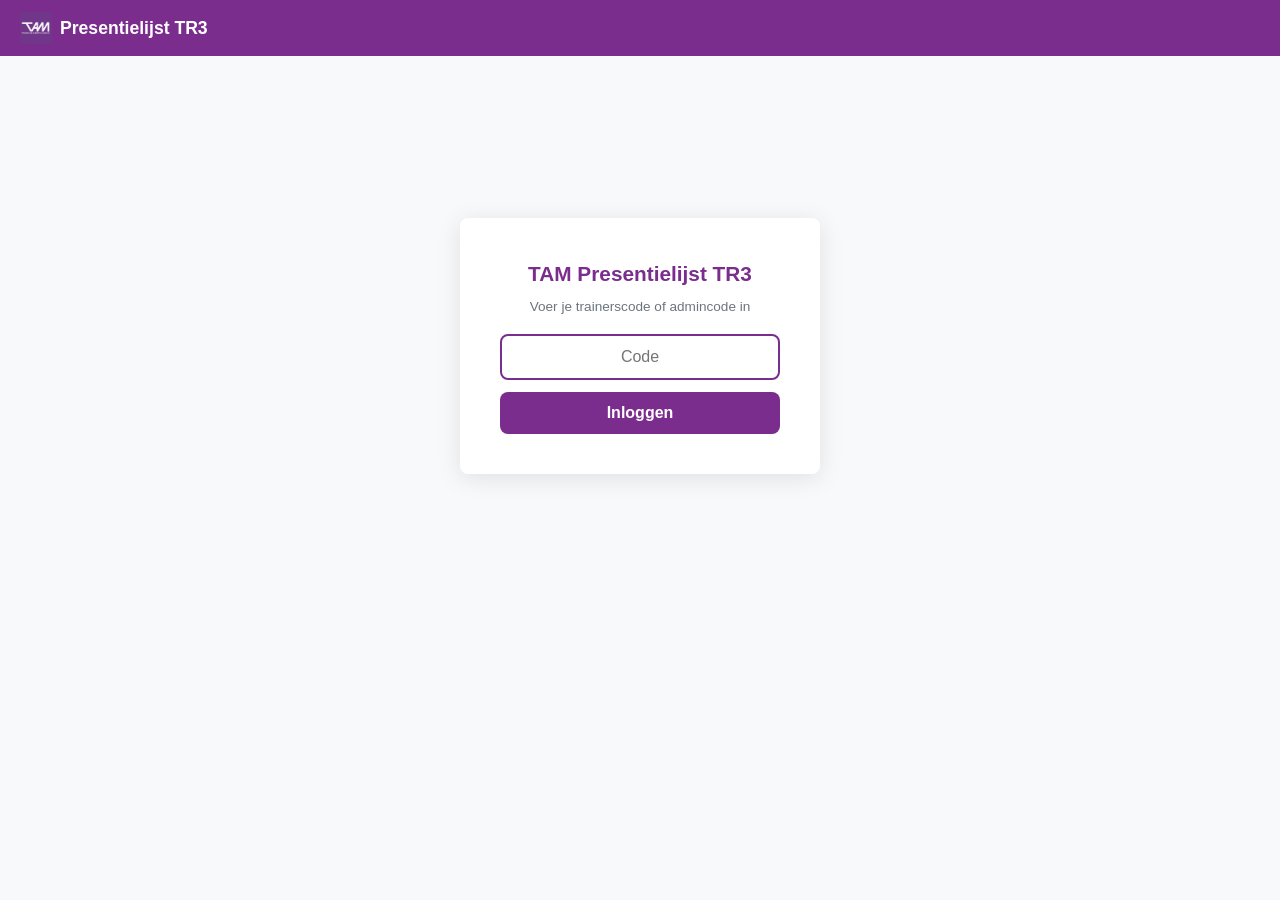
==== index.html @ 90003da7 "Vereenvoudig geoorloofd afwezig: alleen zichtbaar voor admin - Geoorloofd afwezig niet zichtbaar voo" ====
<!DOCTYPE html>
<html lang="nl">
<head>
    <meta charset="UTF-8">
    <meta name="viewport" content="width=device-width, initial-scale=1.0">
    <title>TAM Presentielijst TR3</title>
    <link rel="stylesheet" href="style.css">
</head>
<body>
    <nav>
        <a href="#" class="nav-brand"><img src="logo.webp" alt="TAM" class="nav-logo">Presentielijst TR3</a>
        <div class="nav-right" id="nav-auth"></div>
    </nav>
    <main id="app"></main>

<script>
const SYNC_URL = 'https://aanwezigheid-sync.tam-floris.workers.dev';
let DATA = null;
let ADMIN_DATA = null;
let TRAINER_DATA = null;

// --- Auth ---
function getAuth() { const r = localStorage.getItem('aanwezigheid_auth'); return r ? JSON.parse(r) : null; }
function setAuth(a) { localStorage.setItem('aanwezigheid_auth', JSON.stringify(a)); }
function clearAuth() { localStorage.removeItem('aanwezigheid_auth'); ADMIN_DATA = null; TRAINER_DATA = null; }
function isAdmin() { return getAuth()?.role === 'admin'; }
function getTrainerId() { return getAuth()?.role === 'trainer' ? getAuth().trainer_id : null; }

// --- API ---
async function fetchData() { const r = await fetch(SYNC_URL + '/data'); DATA = await r.json(); return DATA; }

async function apiLogin(code) {
    const r = await fetch(SYNC_URL + '/login', {
        method: 'POST', headers: {'Content-Type': 'application/json'},
        body: JSON.stringify({ code }),
    });
    return r.json();
}

async function apiPost(path, body) {
    const auth = getAuth();
    const r = await fetch(SYNC_URL + path, {
        method: 'POST', headers: {'Content-Type': 'application/json'},
        body: JSON.stringify({ code: auth.code, ...body }),
    });
    return r.json();
}

// --- Helpers ---
function esc(s) { const d = document.createElement('div'); d.textContent = s; return d.innerHTML; }

function getDivisor(groupName) {
    const n = groupName.toLowerCase();
    const is16 = [
        n => n.includes('maandag') && n.includes('speelsterkte 5'),
        n => n.includes('dinsdag') && n.includes('speelsterkte 4'),
        n => n.includes('dinsdag') && n.includes('selectie'),
        n => n.includes('dinsdag') && n.includes('speelsterkte 5'),
        n => n.includes('dinsdag') && n.includes('speelsterkte 7'),
        n => n.includes('woensdag') && n.includes('speelsterkte 6'),
        n => n.includes('woensdag') && n.includes('speelsterkte 4'),
        n => n.includes('donderdag') && n.includes('selectie'),
        n => n.includes('vrijdag') && (n.includes('speelsterkte 7') || n.includes('speelsterkte 8')),
        n => n.includes('vrijdag') && n.includes('selectie'),
    ];
    return is16.some(fn => fn(n)) ? 16 : 8;
}

function pctClass(pct) {
    if (pct < 50) return 'pct-red';
    if (pct < 75) return 'pct-yellow';
    return 'pct-green';
}

function barColor(pct) {
    if (pct < 50) return 'var(--red)';
    if (pct < 75) return 'var(--yellow)';
    return 'var(--green)';
}

function formatDate(d) {
    const dt = new Date(d + 'T00:00:00');
    return dt.toLocaleDateString('nl-NL', { day: 'numeric', month: 'short' });
}

const DAY_NAMES = ['Zondag','Maandag','Dinsdag','Woensdag','Donderdag','Vrijdag','Zaterdag'];

function generateWeeklyDates(dayOfWeek, startDate, endDate) {
    // dayOfWeek: 1=Monday, 7=Sunday (ISO)
    const dates = [];
    const jsDow = dayOfWeek % 7; // convert to JS: 0=Sun, 1=Mon, ...
    const start = new Date(startDate + 'T00:00:00');
    const end = new Date(endDate + 'T00:00:00');
    const current = new Date(start);
    // Move to first matching day
    while (current.getDay() !== jsDow && current <= end) {
        current.setDate(current.getDate() + 1);
    }
    while (current <= end) {
        const y = current.getFullYear();
        const m = String(current.getMonth() + 1).padStart(2, '0');
        const d = String(current.getDate()).padStart(2, '0');
        dates.push(`${y}-${m}-${d}`);
        current.setDate(current.getDate() + 7);
    }
    return dates;
}

function calcGroupStats(group) {
    const today = new Date().toISOString().slice(0, 10);
    const activeDates = group.dates.filter(d => !(group.cancelled || []).includes(d) && d <= today);
    const totalSessions = activeDates.length;
    const playerStats = group.players.map(player => {
        let count = 0;
        let excusedCount = 0;
        for (const d of activeDates) {
            if ((group.attendance?.[d] || []).includes(player)) count++;
            else if ((group.excused?.[d] || []).includes(player)) excusedCount++;
        }
        const effectiveSessions = totalSessions - excusedCount;
        const pct = effectiveSessions > 0 ? Math.round((count / effectiveSessions) * 100) : 0;
        return { player, count, totalSessions, excusedCount, pct };
    });
    // Use totalPresent (incl. subs) per date when available, otherwise count from checklist
    let avgAttendance = 0;
    if (totalSessions > 0 && group.players.length > 0) {
        let presentSum = 0;
        for (const d of activeDates) {
            const tp = group.totalPresent?.[d];
            presentSum += tp != null ? tp : (group.attendance?.[d] || []).length;
        }
        avgAttendance = Math.round((presentSum / (totalSessions * Math.min(getDivisor(group.name), group.players.length))) * 100);
    }
    return { playerStats, totalSessions, avgAttendance };
}

// --- Rendering ---
function renderNav() {
    const el = document.getElementById('nav-auth');
    const auth = getAuth();
    if (isAdmin()) {
        el.innerHTML = `<span class="nav-role">Trainingsleider</span>
            <a href="#" class="nav-link" id="logout-btn">Uitloggen</a>`;
    } else if (auth?.role === 'trainer') {
        el.innerHTML = `<span class="nav-role">${esc(auth.trainer_name)}</span>
            <a href="#" class="nav-link" id="logout-btn">Uitloggen</a>`;
    } else {
        el.innerHTML = '';
    }
    document.getElementById('logout-btn')?.addEventListener('click', e => { e.preventDefault(); clearAuth(); navigate(''); });
}

function renderLogin() {
    return `<div class="login-center"><div class="login-card">
        <h1>TAM Presentielijst TR3</h1>
        <p class="login-hint">Voer je trainerscode of admincode in</p>
        <form id="login-form">
            <input type="password" id="login-code" placeholder="Code" autofocus required>
            <p class="error" id="login-error" style="display:none"></p>
            <button type="submit">Inloggen</button>
        </form>
    </div></div>`;
}

function renderHome() {
    if (!DATA) return '<p>Laden...</p>';

    // Trainer view: only their groups
    if (getTrainerId()) {
        const trainerId = getTrainerId();
        const src = TRAINER_DATA || DATA?.trainers?.find(t => t.id === trainerId);
        if (!src) return '<p>Trainer niet gevonden.</p>';
        const trainer = src.groups ? src : { groups: [] };
        let html = `<h1>Mijn groepen</h1>`;
        if (trainer.groups.length === 0) {
            return html + '<p class="empty">Nog geen groepen toegewezen. Neem contact op met de trainingsleider.</p>';
        }
        for (const group of trainer.groups) {
            const stats = calcGroupStats(group);
            html += `<a href="#group/${trainerId}/${group.id}" class="card card-link">
                <h3>${esc(group.name)}</h3>
                <p>${group.players.length} spelers, ${stats.totalSessions} lessen, ${stats.avgAttendance}% gem. aanwezigheid</p>
                <div class="overview-bar"><div class="overview-bar-fill" style="width:${stats.avgAttendance}%;background:${barColor(stats.avgAttendance)}"></div></div>
            </a>`;
        }
        return html;
    }

    // Admin view: all trainers with inline edit controls
    const src = isAdmin() && ADMIN_DATA ? ADMIN_DATA : DATA;

    // Calculate total club average (using totalPresent-aware group averages)
    let totalPctSum = 0, totalPctCount = 0;
    const trainerAvgs = {};
    for (const trainer of src.trainers) {
        let tSum = 0, tCount = 0;
        for (const group of trainer.groups) {
            const stats = calcGroupStats(group);
            if (stats.totalSessions > 0) { tSum += stats.avgAttendance; tCount++; }
        }
        trainerAvgs[trainer.id] = tCount > 0 ? Math.round(tSum / tCount) : 0;
        totalPctSum += tSum;
        totalPctCount += tCount;
    }
    const clubAvg = totalPctCount > 0 ? Math.round(totalPctSum / totalPctCount) : 0;

    let html = `<h1>Overzicht Aanwezigheid</h1>
        <div class="club-avg card" style="margin-bottom:16px">
            <div style="display:flex;justify-content:space-between;align-items:center;flex-wrap:wrap;gap:8px">
                <div>
                    <strong>Totaal clubgemiddelde</strong>
                    <span class="pct ${pctClass(clubAvg)}" style="margin-left:8px;font-size:1rem">${clubAvg}%</span>
                </div>
                <button class="btn-sm" id="export-btn">Exporteer naar spreadsheet</button>
            </div>
            <div class="overview-bar" style="margin-top:8px"><div class="overview-bar-fill" style="width:${clubAvg}%;background:${barColor(clubAvg)}"></div></div>
        </div>`;

    if (src.trainers.length === 0) {
        html += '<p class="empty">Nog geen trainers toegevoegd.</p>';
    }

    html += `<div style="display:flex;gap:8px;margin-bottom:16px;align-items:center;flex-wrap:wrap">
        <input type="text" id="search-field" placeholder="Zoek trainer, dag, groep..." style="flex:1;padding:8px 12px;border:2px solid var(--border);border-radius:var(--radius);font-size:0.9rem">
        ${isAdmin() ? '<button class="btn-sm btn-muted" id="toggle-delete-btn">Verwijdermodus</button>' : ''}
    </div>`;

    if (isAdmin()) {
        html += `<details style="margin-bottom:16px">
            <summary style="cursor:pointer;font-size:0.9rem;font-weight:600;color:var(--blue)">+ Trainer toevoegen</summary>
            <form id="add-trainer-form" class="form-row" style="margin-top:8px">
                <input type="text" name="name" placeholder="Naam nieuwe trainer" required>
                <button type="submit">Toevoegen</button>
            </form>
        </details>`;
    }

    for (const trainer of src.trainers) {
        const trainerSearch = trainer.name + ' ' + trainer.groups.map(g => g.name).join(' ');
        html += `<div class="card trainer-card" data-search="${esc(trainerSearch.toLowerCase())}">
            <div style="display:flex;justify-content:space-between;align-items:center;flex-wrap:wrap;gap:8px">
                <div>
                    <h3 style="display:inline">${esc(trainer.name)}</h3>
                    <span class="pct ${pctClass(trainerAvgs[trainer.id])}" style="margin-left:8px;font-size:0.85rem">${trainerAvgs[trainer.id]}% gem.</span>
                    ${isAdmin() && trainer.code ? `<span class="trainer-code" style="margin-left:8px">Code: ${esc(trainer.code)}</span>` : ''}
                </div>
                ${isAdmin() ? `<button class="btn-sm btn-danger delete-btn delete-trainer-btn" data-trainer-id="${trainer.id}">Verwijderen</button>` : ''}
            </div>`;

        // Groups
        html += '<div style="margin-top:12px">';
        if (trainer.groups.length === 0) {
            html += '<p class="empty">Geen groepen</p>';
        }
        for (const group of trainer.groups) {
            const stats = calcGroupStats(group);
            html += `<div style="padding:8px 0;border-top:1px solid var(--border)">
                <div style="display:flex;justify-content:space-between;align-items:center;flex-wrap:wrap;gap:8px">
                    <a href="#group/${trainer.id}/${group.id}" style="color:var(--blue);font-weight:600">${esc(group.name)}</a>
                    ${isAdmin() ? `<button class="btn-sm btn-danger delete-btn delete-group-btn" data-trainer-id="${trainer.id}" data-group-id="${group.id}">X</button>` : ''}
                </div>
                <div style="font-size:0.85rem;color:var(--muted)">${group.players.length} spelers, ${stats.totalSessions} lessen</div>
                <div class="overview-bar"><div class="overview-bar-fill" style="width:${stats.avgAttendance}%;background:${barColor(stats.avgAttendance)}"></div></div>
                <span class="pct ${pctClass(stats.avgAttendance)}" style="font-size:0.8rem">${stats.avgAttendance}% gem. aanwezigheid</span>`;

            if (isAdmin()) {
                html += `
                <details class="edit-players-detail" style="margin-top:4px">
                    <summary style="cursor:pointer;font-size:0.85rem;color:var(--blue)">Spelers bewerken</summary>
                    <form class="edit-players-form" data-trainer-id="${trainer.id}" data-group-id="${group.id}" style="margin-top:4px">
                        <div class="form-row">
                            <textarea name="players" placeholder="Eén speler per regel">${esc(group.players.join('\n'))}</textarea>
                        </div>
                        <button type="submit" class="btn-sm">Opslaan</button>
                    </form>
                </details>
`;
            }

            html += '</div>';
        }

        if (isAdmin()) {
            html += `<details class="add-group-section" style="margin-top:12px;padding-top:8px;border-top:1px solid var(--border)">
                <summary style="cursor:pointer;font-size:0.9rem;font-weight:600;color:var(--blue)">+ Nieuwe groep</summary>
                <form class="add-group-form" data-trainer-id="${trainer.id}" style="margin-top:8px">
                    <div class="form-row">
                        <select name="day" required>
                            <option value="">Dag</option>
                            ${['Maandag','Dinsdag','Woensdag','Donderdag','Vrijdag','Zaterdag','Zondag'].map(d =>
                                `<option value="${d}">${d}</option>`
                            ).join('')}
                        </select>
                        <input type="time" name="start_time" required>
                        <input type="time" name="end_time" required>
                    </div>
                    <div class="form-row">
                        <input type="number" name="speelsterkte" placeholder="Speelsterkte (optioneel)" min="1" max="12">
                        <label style="display:flex;align-items:center;gap:4px;font-size:0.9rem"><input type="checkbox" name="selectie"> Selectie</label>
                    </div>
                    <div class="form-row">
                        <input type="date" name="start_date" required>
                        <input type="date" name="end_date" required>
                    </div>
                    <button type="submit" class="btn-sm">Groep toevoegen</button>
                </form>
            </details>`;
        }

        html += '</div></div>';
    }

    html += '<h2><a href="#overview" style="color:var(--blue)">Volledig overzicht per speler &rarr;</a></h2>';
    return html;
}

function renderOverview() {
    if (!DATA) return '<p>Laden...</p>';
    const src = isAdmin() && ADMIN_DATA ? ADMIN_DATA : DATA;
    let html = '<a href="#" class="back-link">&larr; Terug</a><h1>Volledig Overzicht</h1>';

    for (const trainer of src.trainers) {
        for (const group of trainer.groups) {
            const stats = calcGroupStats(group);
            html += `<div class="overview-group">
                <h3>${esc(group.name)}</h3>
                <div class="trainer-name">Trainer: ${esc(trainer.name)}</div>
                <div class="table-wrap"><table class="data">
                    <thead><tr><th>Speler</th><th>Aanwezig</th><th>Totaal</th><th>Percentage</th></tr></thead>
                    <tbody>`;
            for (const ps of stats.playerStats) {
                html += `<tr>
                    <td>${esc(ps.player)}</td>
                    <td class="num">${ps.count}</td>
                    <td class="num">${ps.totalSessions}</td>
                    <td class="num ${pctClass(ps.pct)}">${ps.pct}%</td>
                </tr>`;
            }
            html += '</tbody></table></div></div>';
        }
    }
    return html;
}

function renderGroup(trainerId, groupId) {
    let trainer, group;
    if (isAdmin() && ADMIN_DATA) {
        trainer = ADMIN_DATA.trainers.find(t => t.id === trainerId);
    } else if (TRAINER_DATA && TRAINER_DATA.id === trainerId) {
        trainer = TRAINER_DATA;
    } else {
        trainer = DATA?.trainers?.find(t => t.id === trainerId);
    }
    if (!trainer) return '<p>Trainer niet gevonden.</p>';
    group = (trainer.groups || []).find(g => g.id === groupId);
    if (!group) return '<p>Groep niet gevonden.</p>';

    const canEdit = isAdmin() || getTrainerId() === trainerId;
    const backHash = '#';

    let html = `<a href="${backHash}" class="back-link">&larr; Terug</a>
        <h1>${esc(group.name)}<span class="save-status" id="save-status"></span></h1>`;

    if (group.dates.length === 0) {
        html += '<p class="empty">Nog geen lesdagen ingesteld.</p>';
        return html;
    }
    if (group.players.length === 0) {
        html += '<p class="empty">Nog geen spelers in deze groep.</p>';
        return html;
    }

    const cancelled = group.cancelled || [];
    const stats = calcGroupStats(group);

    html += '<div class="att-grid"><table><thead><tr><th class="player-name">Speler</th>';
    for (const d of group.dates) {
        const isCancelled = cancelled.includes(d);
        html += `<th class="${isCancelled ? 'cancelled' : ''}">${formatDate(d)}</th>`;
    }
    html += '<th>Totaal</th><th>%</th></tr></thead><tbody>';

    // Cancel row (trainer + admin)
    if (canEdit) {
        html += '<tr class="cancel-row"><td class="player-name" style="font-size:0.75rem;color:var(--muted)">Vervallen?</td>';
        for (const d of group.dates) {
            const isCancelled = cancelled.includes(d);
            html += `<td class="${isCancelled ? 'cancelled' : ''}"><input type="checkbox" class="cancel-cb" data-date="${d}" ${isCancelled ? 'checked' : ''}></td>`;
        }
        html += '<td></td><td></td></tr>';
    }

    for (const ps of stats.playerStats) {
        html += `<tr><td class="player-name">${esc(ps.player)}</td>`;
        for (const d of group.dates) {
            const isCancelled = cancelled.includes(d);
            const present = (group.attendance?.[d] || []).includes(ps.player);
            const excused = (group.excused?.[d] || []).includes(ps.player);
            if (isCancelled) {
                html += '<td class="cancelled"></td>';
            } else if (canEdit && isAdmin()) {
                const selClass = present ? 'val-present' : (excused ? 'val-excused' : 'val-absent');
                html += `<td><select class="att-select ${selClass}" data-player="${esc(ps.player)}" data-date="${d}">
                    <option value="">Afwezig</option>
                    <option value="present"${present ? ' selected' : ''}>Aanwezig</option>
                    <option value="excused"${excused ? ' selected' : ''}>Geoorloofd</option>
                </select></td>`;
            } else if (canEdit) {
                const selClass = present ? 'val-present' : 'val-absent';
                html += `<td><select class="att-select ${selClass}" data-player="${esc(ps.player)}" data-date="${d}">
                    <option value="">Afwezig</option>
                    <option value="present"${present ? ' selected' : ''}>Aanwezig</option>
                </select></td>`;
            } else {
                html += `<td class="num ${present ? 'val-present' : ''}">${present ? '✓' : ''}</td>`;
            }
        }
        html += `<td class="num total">${ps.count}</td>`;
        html += `<td class="num pct ${pctClass(ps.pct)}">${ps.pct}%</td></tr>`;
    }

    // Totals row
    html += '<tr style="font-weight:700"><td>Totaal</td>';
    for (const d of group.dates) {
        const isCancelled = cancelled.includes(d);
        if (isCancelled) {
            html += '<td class="cancelled"></td>';
        } else {
            const count = (group.attendance?.[d] || []).length;
            html += `<td class="num">${count}</td>`;
        }
    }
    html += '<td></td><td></td></tr>';

    // Total present incl. subs row
    html += '<tr style="font-weight:700"><td style="font-size:0.75rem">Totaal (incl. invallers)</td>';
    for (const d of group.dates) {
        const isCancelled = cancelled.includes(d);
        if (isCancelled) {
            html += '<td class="cancelled"></td>';
        } else {
            const val = group.totalPresent?.[d];
            if (canEdit) {
                html += `<td><input type="number" min="0" class="total-present-input" data-date="${d}" value="${val != null ? val : ''}" style="width:3em;text-align:center"></td>`;
            } else {
                html += `<td class="num">${val != null ? val : ''}</td>`;
            }
        }
    }
    html += '<td></td><td></td></tr>';

    html += '</tbody></table></div>';
    return html;
}


// --- Routing ---
async function navigate(hash) {
    const app = document.getElementById('app');
    hash = hash || location.hash.replace(/^#/, '');

    if (!DATA && hash !== 'login' && getAuth()) {
        app.innerHTML = '<p>Laden...</p>';
        await fetchData();
    }

    renderNav();

    if (!getAuth() && hash !== 'login') {
        location.hash = 'login';
        return;
    }

    if (hash === 'login') {
        app.innerHTML = renderLogin();
        bindLogin();
    } else if (hash === 'overview') {
        app.innerHTML = renderOverview();
    } else if (hash === 'admin') {
        location.hash = '';
        return;
    } else if (hash.startsWith('group/')) {
        const [, trainerId, groupId] = hash.split('/');
        app.innerHTML = renderGroup(trainerId, groupId);
        bindAttendance(trainerId, groupId);
    } else {
        app.innerHTML = renderHome();
        bindSearch();
        if (isAdmin()) bindAdmin();
    }
}

// --- Event Binding ---
function bindLogin() {
    document.getElementById('login-form')?.addEventListener('submit', async e => {
        e.preventDefault();
        const code = document.getElementById('login-code').value.trim();
        const errEl = document.getElementById('login-error');
        errEl.style.display = 'none';
        const result = await apiLogin(code);
        if (result.ok) {
            setAuth({ code, role: result.role, trainer_id: result.trainer_id, trainer_name: result.trainer_name });
            if (result.data) ADMIN_DATA = result.data;
            if (result.trainer) TRAINER_DATA = result.trainer;
            location.hash = '';
        } else {
            errEl.textContent = result.error || 'Onjuiste code';
            errEl.style.display = 'block';
        }
    });
}

let saveTimeout = null;
function bindAttendance(trainerId, groupId) {
    document.querySelectorAll('.att-select').forEach(sel => {
        sel.addEventListener('change', () => {
            sel.className = `att-select ${sel.value === 'present' ? 'val-present' : sel.value === 'excused' ? 'val-excused' : 'val-absent'}`;

            const date = sel.dataset.date;
            const selects = document.querySelectorAll(`.att-select[data-date="${date}"]`);
            const presentPlayers = [];
            const excusedPlayers = [];
            selects.forEach(s => {
                if (s.value === 'present') presentPlayers.push(s.dataset.player);
                else if (s.value === 'excused') excusedPlayers.push(s.dataset.player);
            });

            const statusEl = document.getElementById('save-status');
            statusEl.textContent = 'Opslaan...';
            statusEl.className = 'save-status saving';

            clearTimeout(saveTimeout);
            saveTimeout = setTimeout(async () => {
                await apiPost('/attendance', { trainer_id: trainerId, group_id: groupId, date, present_players: presentPlayers });
                if (isAdmin()) {
                    await apiPost('/excused', { trainer_id: trainerId, group_id: groupId, date, excused_players: excusedPlayers });
                }

                // Update local data
                await fetchData();
                if (isAdmin()) {
                    const r = await apiLogin(getAuth().code);
                    if (r.data) ADMIN_DATA = r.data;
                } else if (getTrainerId()) {
                    const r = await apiLogin(getAuth().code);
                    if (r.trainer) TRAINER_DATA = r.trainer;
                }

                statusEl.textContent = 'Opgeslagen';
                statusEl.className = 'save-status saved';
                setTimeout(() => { statusEl.textContent = ''; }, 2000);
            }, 300);
        });
    });

    // Total present (incl. subs) inputs
    let totalPresentTimeout = null;
    document.querySelectorAll('.total-present-input').forEach(input => {
        input.addEventListener('change', () => {
            const date = input.dataset.date;
            const total = input.value === '' ? null : parseInt(input.value, 10);

            const statusEl = document.getElementById('save-status');
            statusEl.textContent = 'Opslaan...';
            statusEl.className = 'save-status saving';

            clearTimeout(totalPresentTimeout);
            totalPresentTimeout = setTimeout(async () => {
                await apiPost('/total-present', { trainer_id: trainerId, group_id: groupId, date, total });

                await fetchData();
                if (isAdmin()) {
                    const r = await apiLogin(getAuth().code);
                    if (r.data) ADMIN_DATA = r.data;
                } else if (getTrainerId()) {
                    const r = await apiLogin(getAuth().code);
                    if (r.trainer) TRAINER_DATA = r.trainer;
                }

                statusEl.textContent = 'Opgeslagen';
                statusEl.className = 'save-status saved';
                setTimeout(() => { statusEl.textContent = ''; }, 2000);
            }, 300);
        });
    });

    // Cancel date toggles
    document.querySelectorAll('.cancel-cb').forEach(cb => {
        cb.addEventListener('change', async () => {
            const date = cb.dataset.date;
            const cancel = cb.checked;

            const statusEl = document.getElementById('save-status');
            statusEl.textContent = 'Opslaan...';
            statusEl.className = 'save-status saving';

            await apiPost('/cancel', { trainer_id: trainerId, group_id: groupId, date, cancel });

            await fetchData();
            if (isAdmin()) {
                const r = await apiLogin(getAuth().code);
                if (r.data) ADMIN_DATA = r.data;
            } else if (getTrainerId()) {
                const r = await apiLogin(getAuth().code);
                if (r.trainer) TRAINER_DATA = r.trainer;
            }

            statusEl.textContent = 'Opgeslagen';
            statusEl.className = 'save-status saved';
            setTimeout(() => navigate(), 500);
        });
    });
}

function exportToCSV() {
    const src = isAdmin() && ADMIN_DATA ? ADMIN_DATA : DATA;
    if (!src) return;

    let csv = '\uFEFF'; // BOM for Excel UTF-8
    let clubPctSum = 0, clubPctCount = 0;

    for (const trainer of src.trainers) {
        let trainerPctSum = 0, trainerPctCount = 0;

        for (const group of trainer.groups) {
            const cancelled = group.cancelled || [];
            const today = new Date().toISOString().slice(0, 10);
            const activeDates = group.dates.filter(d => !cancelled.includes(d) && d <= today);

            // Header
            csv += `\n${trainer.name} - ${group.name}\n`;
            csv += `Speler;${group.dates.map(d => {
                const label = formatDate(d);
                return cancelled.includes(d) ? label + ' (vervallen)' : label;
            }).join(';')};Aanwezig;Totaal;Percentage\n`;

            // Player rows
            for (const player of group.players) {
                let count = 0;
                let excusedCount = 0;
                const cells = group.dates.map(d => {
                    if (cancelled.includes(d)) return '';
                    const present = (group.attendance?.[d] || []).includes(player);
                    const excused = (group.excused?.[d] || []).includes(player);
                    if (present) count++;
                    else if (excused) excusedCount++;
                    return present ? 'x' : '';
                });
                const total = activeDates.length;
                const effectiveSessions = total - excusedCount;
                const pct = effectiveSessions > 0 ? Math.round((count / effectiveSessions) * 100) : 0;
                csv += `${player};${cells.join(';')};${count};${total};${pct}%\n`;
            }

            // Totals row
            const totals = group.dates.map(d => {
                if (cancelled.includes(d)) return '';
                return (group.attendance?.[d] || []).length;
            });
            csv += `Totaal;${totals.join(';')};;;\n`;

            // Totals incl. subs row
            const totalsInclSubs = group.dates.map(d => {
                if (cancelled.includes(d)) return '';
                const val = group.totalPresent?.[d];
                return val != null ? val : '';
            });
            csv += `Totaal (incl. invallers);${totalsInclSubs.join(';')};;;\n`;

            // Group average (using totalPresent when available)
            let groupAvg = 0;
            if (activeDates.length > 0 && group.players.length > 0) {
                let presentSum = 0;
                for (const d of activeDates) {
                    const tp = group.totalPresent?.[d];
                    presentSum += tp != null ? tp : (group.attendance?.[d] || []).length;
                }
                groupAvg = Math.round((presentSum / (activeDates.length * Math.min(getDivisor(group.name), group.players.length))) * 100);
            }
            csv += `Groepsgemiddelde;${group.dates.map(() => '').join(';')};;;${groupAvg}%\n`;
            if (activeDates.length > 0) { trainerPctSum += groupAvg; trainerPctCount++; }
        }

        // Trainer average
        const trainerAvg = trainerPctCount > 0 ? Math.round(trainerPctSum / trainerPctCount) : 0;
        csv += `\nGemiddelde ${trainer.name};;;;${trainerAvg}%\n`;
        clubPctSum += trainerPctSum;
        clubPctCount += trainerPctCount;
    }

    // Club average
    const clubAvg = clubPctCount > 0 ? Math.round(clubPctSum / clubPctCount) : 0;
    csv += `\nClubgemiddelde;;;;${clubAvg}%\n`;

    const blob = new Blob([csv], { type: 'text/csv;charset=utf-8;' });
    const url = URL.createObjectURL(blob);
    const a = document.createElement('a');
    a.href = url;
    a.download = `aanwezigheid_${new Date().toISOString().slice(0, 10)}.csv`;
    a.click();
    URL.revokeObjectURL(url);
}

function bindSearch() {
    document.getElementById('search-field')?.addEventListener('input', (e) => {
        const q = e.target.value.toLowerCase().trim();
        document.querySelectorAll('.trainer-card').forEach(card => {
            const text = card.dataset.search || '';
            card.style.display = (!q || text.includes(q)) ? '' : 'none';
        });
    });
}

function bindAdmin() {
    // Export button
    document.getElementById('export-btn')?.addEventListener('click', exportToCSV);

    // Toggle delete mode
    document.getElementById('toggle-delete-btn')?.addEventListener('click', () => {
        document.body.classList.toggle('delete-mode');
    });

    // Add trainer
    document.getElementById('add-trainer-form')?.addEventListener('submit', async e => {
        e.preventDefault();
        const name = e.target.querySelector('input[name="name"]').value.trim();
        if (!name) return;
        const result = await apiPost('/admin/trainer', { action: 'add', name });
        if (result.data) ADMIN_DATA = result.data;
        await fetchData();
        navigate('');
    });

    // Delete trainer
    document.querySelectorAll('.delete-trainer-btn').forEach(btn => {
        btn.addEventListener('click', async () => {
            const input = prompt('Typ "verwijder" om deze trainer en al zijn groepen te verwijderen:');
            if (input?.toLowerCase() !== 'verwijder') return;
            const result = await apiPost('/admin/trainer', { action: 'delete', trainer_id: btn.dataset.trainerId });
            if (result.data) ADMIN_DATA = result.data;
            await fetchData();
            navigate('');
        });
    });

    // Add group (with day, time, date range → auto-generate dates)
    document.querySelectorAll('.add-group-form').forEach(form => {
        form.addEventListener('submit', async e => {
            e.preventDefault();
            const day = form.querySelector('select[name="day"]').value;
            const startTime = form.querySelector('input[name="start_time"]').value;
            const endTime = form.querySelector('input[name="end_time"]').value;
            const startDate = form.querySelector('input[name="start_date"]').value;
            const endDate = form.querySelector('input[name="end_date"]').value;
            if (!day || !startTime || !endTime || !startDate || !endDate) return;

            const speelsterkte = form.querySelector('input[name="speelsterkte"]').value.trim();
            const selectie = form.querySelector('input[name="selectie"]').checked;
            let name = `${day} ${startTime}-${endTime}`;
            const tags = [];
            if (speelsterkte) tags.push(`Speelsterkte ${speelsterkte}`);
            if (selectie) tags.push('Selectie');
            if (tags.length) name += ` ${tags.join(' ')}`;
            const dayIndex = ['Maandag','Dinsdag','Woensdag','Donderdag','Vrijdag','Zaterdag','Zondag'].indexOf(day) + 1;
            const dates = generateWeeklyDates(dayIndex, startDate, endDate);

            // Create group
            const result = await apiPost('/admin/group', { action: 'add', trainer_id: form.dataset.trainerId, name });
            if (result.data) {
                ADMIN_DATA = result.data;
                // Find the newly created group and set dates
                const trainer = ADMIN_DATA.trainers.find(t => t.id === form.dataset.trainerId);
                const newGroup = trainer?.groups[trainer.groups.length - 1];
                if (newGroup && dates.length > 0) {
                    const r2 = await apiPost('/admin/dates', { trainer_id: form.dataset.trainerId, group_id: newGroup.id, dates, cancelled: [] });
                    if (r2.data) ADMIN_DATA = r2.data;
                }
            }
            await fetchData();
            navigate('');
        });
    });

    // Delete group
    document.querySelectorAll('.delete-group-btn').forEach(btn => {
        btn.addEventListener('click', async () => {
            const input = prompt('Typ "verwijder" om deze groep en alle aanwezigheidsdata te verwijderen:');
            if (input?.toLowerCase() !== 'verwijder') return;
            const result = await apiPost('/admin/group', { action: 'delete', trainer_id: btn.dataset.trainerId, group_id: btn.dataset.groupId });
            if (result.data) ADMIN_DATA = result.data;
            await fetchData();
            navigate('');
        });
    });

    // Edit players
    document.querySelectorAll('.edit-players-form').forEach(form => {
        form.addEventListener('submit', async e => {
            e.preventDefault();
            const text = form.querySelector('textarea[name="players"]').value;
            const players = text.split('\n').map(p => p.trim()).filter(Boolean);
            const result = await apiPost('/admin/players', { trainer_id: form.dataset.trainerId, group_id: form.dataset.groupId, players });
            if (result.data) ADMIN_DATA = result.data;
            await fetchData();
            navigate('');
        });
    });

}

// --- Init ---
window.addEventListener('hashchange', () => navigate());
window.addEventListener('load', async () => {
    const auth = getAuth();
    if (auth?.role === 'admin') {
        const r = await apiLogin(auth.code);
        if (r.ok && r.data) ADMIN_DATA = r.data;
    } else if (auth?.role === 'trainer') {
        const r = await apiLogin(auth.code);
        if (r.ok && r.trainer) TRAINER_DATA = r.trainer;
    }
    navigate();
});
</script>
</body>
</html>
---- style.css ----
* { margin: 0; padding: 0; box-sizing: border-box; }

:root {
    --blue: #7b2d8e;
    --blue-light: #9b4db5;
    --blue-bg: #f0e0f5;
    --bg: #f8f9fa;
    --card: #ffffff;
    --text: #212529;
    --muted: #6c757d;
    --border: #dee2e6;
    --danger: #dc3545;
    --red: #e74c3c;
    --yellow: #f39c12;
    --green: #27ae60;
    --radius: 8px;
}

body {
    font-family: -apple-system, BlinkMacSystemFont, "Segoe UI", Roboto, sans-serif;
    background: var(--bg);
    color: var(--text);
    line-height: 1.5;
}

nav {
    background: var(--blue);
    color: white;
    padding: 12px 20px;
    display: flex;
    justify-content: space-between;
    align-items: center;
}

nav .nav-brand { color: white; text-decoration: none; font-weight: 700; font-size: 1.1rem; display: flex; align-items: center; gap: 8px; }
nav .nav-logo { height: 32px; width: 32px; border-radius: 4px; }
nav .nav-right { display: flex; align-items: center; gap: 12px; }
nav .nav-role { color: rgba(255,255,255,0.7); font-size: 0.8rem; background: rgba(255,255,255,0.15); padding: 2px 8px; border-radius: 10px; }
nav .nav-link { color: rgba(255,255,255,0.8); text-decoration: none; font-size: 0.9rem; }

main { max-width: 1000px; margin: 0 auto; padding: 20px; }

h1 { margin-bottom: 16px; }
h2 { margin: 24px 0 12px; font-size: 1.2rem; }
h3 { margin: 16px 0 8px; font-size: 1rem; }

/* Login */
.login-center { display: flex; justify-content: center; align-items: center; min-height: 60vh; }

.login-card {
    background: var(--card); padding: 40px; border-radius: var(--radius);
    text-align: center; width: 100%; max-width: 360px;
    box-shadow: 0 4px 24px rgba(0,0,0,0.1);
}

.login-card h1 { font-size: 1.3rem; margin-bottom: 8px; color: var(--blue); }
.login-hint { color: var(--muted); font-size: 0.85rem; margin-bottom: 16px; }

.login-card input {
    width: 100%; padding: 12px; border: 2px solid var(--border);
    border-radius: var(--radius); font-size: 1rem; text-align: center; margin-bottom: 12px;
}
.login-card input:focus { outline: none; border-color: var(--blue); }

.login-card button {
    width: 100%; padding: 12px; background: var(--blue); color: white;
    border: none; border-radius: var(--radius); font-size: 1rem; font-weight: 600; cursor: pointer;
}
.login-card button:hover { background: var(--blue-light); }

.login-skip { display: inline-block; margin-top: 16px; color: var(--muted); font-size: 0.85rem; }

.error { color: var(--danger); font-size: 0.9rem; margin-bottom: 8px; }

/* Cards */
.card {
    background: var(--card); border: 1px solid var(--border);
    border-radius: var(--radius); padding: 16px; margin-bottom: 12px;
}

.card h3 { margin: 0 0 4px; }
.card p { color: var(--muted); font-size: 0.85rem; }

.card-link { text-decoration: none; color: var(--text); display: block; transition: box-shadow 0.15s; }
.card-link:hover { box-shadow: 0 2px 12px rgba(0,0,0,0.1); }

/* Tables */
.table-wrap { overflow-x: auto; margin-bottom: 16px; }

table.data {
    width: 100%; border-collapse: collapse; background: var(--card);
    border: 1px solid var(--border); font-size: 0.85rem;
}

table.data th, table.data td {
    padding: 8px 10px; text-align: left; border-bottom: 1px solid var(--border);
}

table.data th {
    background: var(--blue); color: white; font-weight: 600;
    white-space: nowrap; position: sticky; top: 0;
}

table.data td.num { text-align: center; }
table.data tbody tr:hover { background: var(--blue-bg); }

/* Attendance grid */
.att-grid { overflow-x: auto; }

.att-grid table { border-collapse: collapse; font-size: 0.8rem; }
.att-grid th, .att-grid td { padding: 6px 8px; border: 1px solid var(--border); text-align: center; white-space: nowrap; }
.att-grid th { background: var(--blue); color: white; font-weight: 600; }
.att-grid th.player-name { text-align: left; min-width: 140px; }
.att-grid td.player-name { text-align: left; font-weight: 500; }
.att-grid td.cancelled { background: #e8daef; }
.att-grid th.cancelled { background: #7d3c98; }
.att-grid td.val-present { background: #d5f5e3; color: var(--green); font-weight: 700; }
.att-grid td.val-excused { background: #fef9e7; color: #b7950b; font-weight: 700; }

.att-grid input[type="checkbox"] { width: 18px; height: 18px; cursor: pointer; }

.att-select {
    font-size: 0.7rem;
    padding: 2px 2px;
    border: 1px solid var(--border);
    border-radius: 4px;
    cursor: pointer;
    max-width: 90px;
}
.att-select.val-present { background: #d5f5e3; color: var(--green); border-color: var(--green); }
.att-select.val-excused { background: #fef9e7; color: #b7950b; border-color: #f39c12; }
.att-select.val-absent { background: white; }

.att-grid .total { font-weight: 700; }
.att-grid .pct { font-weight: 700; font-size: 0.75rem; }

/* Percentage colors */
.pct-red { background: #fadbd8; color: var(--red); }
.pct-yellow { background: #fef9e7; color: #b7950b; }
.pct-green { background: #d5f5e3; color: var(--green); }

/* Overview table */
.overview-group { margin-bottom: 24px; }
.overview-group h3 { margin-bottom: 4px; }
.overview-group .trainer-name { color: var(--muted); font-size: 0.85rem; margin-bottom: 8px; }

.overview-bar {
    height: 8px; border-radius: 4px; background: var(--border); overflow: hidden; margin-top: 4px;
}
.overview-bar-fill { height: 100%; border-radius: 4px; }

/* Forms */
.form-row { display: flex; gap: 8px; flex-wrap: wrap; margin-bottom: 8px; }

.form-row input, .form-row select, .form-row textarea {
    padding: 8px 12px; border: 2px solid var(--border);
    border-radius: var(--radius); font-size: 0.9rem; flex: 1; min-width: 140px;
}
.form-row input:focus, .form-row textarea:focus { outline: none; border-color: var(--blue); }

.form-row textarea { min-height: 80px; font-family: inherit; }

button, .btn {
    padding: 8px 16px; background: var(--blue); color: white;
    border: none; border-radius: var(--radius); font-size: 0.9rem;
    font-weight: 600; cursor: pointer; text-decoration: none;
}
button:hover { background: var(--blue-light); }

.btn-sm { padding: 4px 10px; font-size: 0.8rem; }
.btn-danger { background: var(--danger); }
.btn-muted { background: var(--muted); }

.inline { display: inline; }
.empty { color: var(--muted); font-style: italic; }

.back-link { display: inline-block; margin-bottom: 12px; color: var(--blue); text-decoration: none; font-size: 0.9rem; }

.trainer-code { font-family: monospace; font-size: 0.8rem; color: var(--blue); }

.save-status {
    display: inline-block; padding: 4px 12px; border-radius: var(--radius);
    font-size: 0.85rem; font-weight: 600; margin-left: 8px;
}
.save-status.saving { color: var(--muted); }
.save-status.saved { color: var(--green); }

/* Date chips */

/* Cancel row */
.cancel-row td { background: #fef9e7; }
.cancel-row td.cancelled { background: #e8daef; }

/* Delete mode */
.delete-btn, .edit-players-detail { display: none; }
body.delete-mode .delete-btn { display: inline-block; }
body.delete-mode .edit-players-detail { display: block; }

/* Mobile */
@media (max-width: 600px) {
    main { padding: 12px; }
    .att-grid th, .att-grid td { padding: 4px 5px; font-size: 0.75rem; }
}
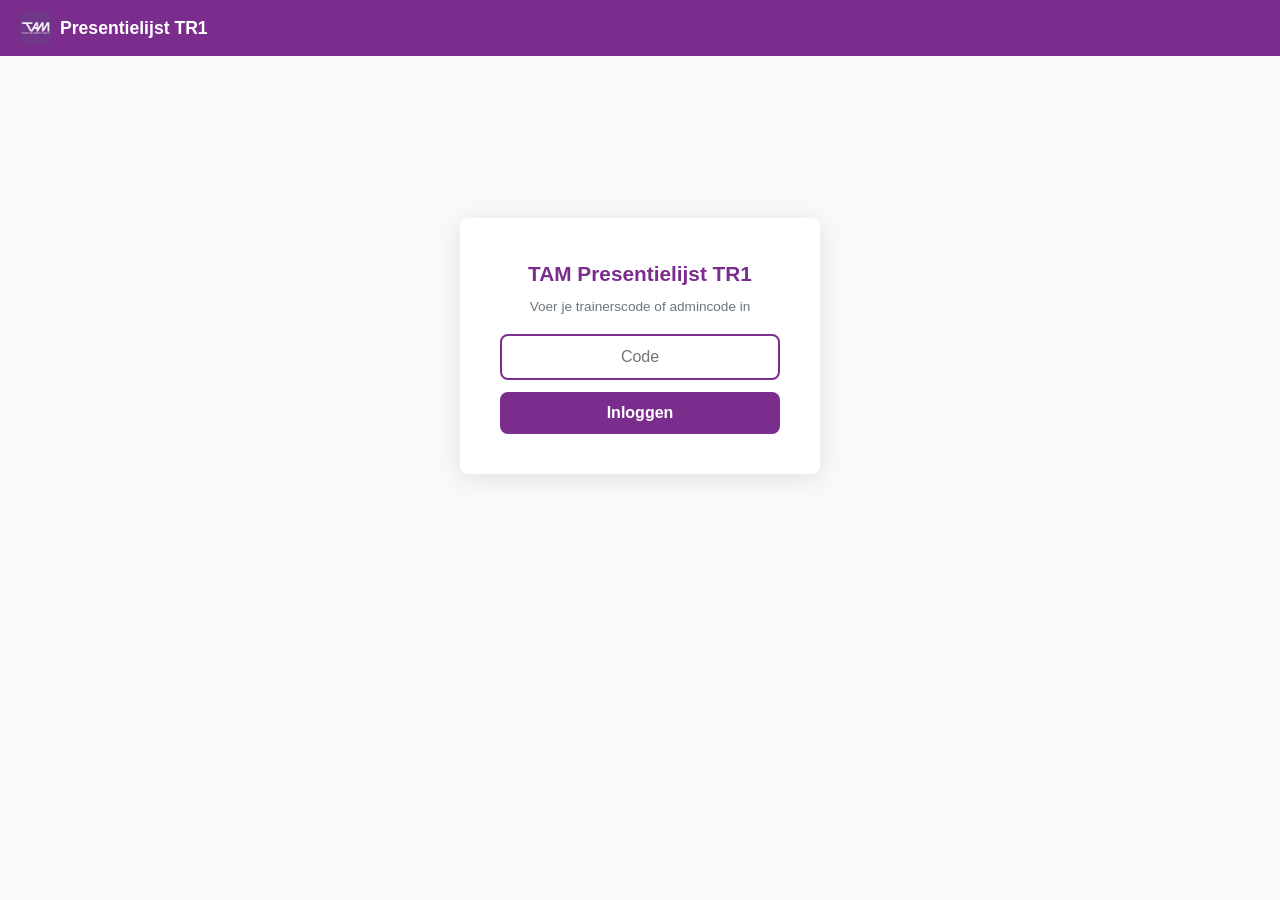
==== commit 108b5a0a: "Genkgo-koppeling: indeling en afmeldingen, aanwezigheid.tam.nl, opkomst als percentage" ====
--- a/index.html
+++ b/index.html
@@ -3,12 +3,12 @@
 <head>
     <meta charset="UTF-8">
     <meta name="viewport" content="width=device-width, initial-scale=1.0">
-    <title>TAM Presentielijst TR3</title>
+    <title>TAM Presentielijst TR1</title>
     <link rel="stylesheet" href="style.css">
 </head>
 <body>
     <nav>
-        <a href="#" class="nav-brand"><img src="logo.webp" alt="TAM" class="nav-logo">Presentielijst TR3</a>
+        <a href="#" class="nav-brand"><img src="logo.webp" alt="TAM" class="nav-logo">Presentielijst TR1</a>
         <div class="nav-right" id="nav-auth"></div>
     </nav>
     <main id="app"></main>
@@ -49,22 +49,15 @@
 // --- Helpers ---
 function esc(s) { const d = document.createElement('div'); d.textContent = s; return d.innerHTML; }
 
-function getDivisor(groupName) {
-    const n = groupName.toLowerCase();
-    const is16 = [
-        n => n.includes('maandag') && n.includes('speelsterkte 5'),
-        n => n.includes('dinsdag') && n.includes('speelsterkte 4'),
-        n => n.includes('dinsdag') && n.includes('selectie'),
-        n => n.includes('dinsdag') && n.includes('speelsterkte 5'),
-        n => n.includes('dinsdag') && n.includes('speelsterkte 7'),
-        n => n.includes('woensdag') && n.includes('speelsterkte 6'),
-        n => n.includes('woensdag') && n.includes('speelsterkte 4'),
-        n => n.includes('donderdag') && n.includes('selectie'),
-        n => n.includes('vrijdag') && (n.includes('speelsterkte 7') || n.includes('speelsterkte 8')),
-        n => n.includes('vrijdag') && n.includes('selectie'),
-    ];
-    return is16.some(fn => fn(n)) ? 16 : 8;
-}
+// Het gemiddelde meet opkomst: welk deel van de groep kwam er. De deler is
+// dus het aantal spelers in de groep.
+//
+// Hier stond een vaste deler van 8 (of 16 voor de dubbele slots), die de
+// bezetting van de baan mat in plaats van de opkomst. Dat gaf percentages
+// boven de 100 zodra er meer mensen kwamen dan er plek was -- 11 aanwezig
+// gedeeld door 8 is 138%. Wil je die maat terug, gebruik dan `capacity` uit
+// het groepsprofiel in Genkgo; dat is de echte capaciteit en wordt door de
+// vereniging bijgehouden, in plaats van een lijst groepsnamen in deze code.
 
 function pctClass(pct) {
     if (pct < 50) return 'pct-red';
@@ -129,7 +122,7 @@
             const tp = group.totalPresent?.[d];
             presentSum += tp != null ? tp : (group.attendance?.[d] || []).length;
         }
-        avgAttendance = Math.round((presentSum / (totalSessions * Math.min(getDivisor(group.name), group.players.length))) * 100);
+        avgAttendance = Math.round((presentSum / (totalSessions * group.players.length)) * 100);
     }
     return { playerStats, totalSessions, avgAttendance };
 }
@@ -152,7 +145,7 @@
 
 function renderLogin() {
     return `<div class="login-center"><div class="login-card">
-        <h1>TAM Presentielijst TR3</h1>
+        <h1>TAM Presentielijst TR1</h1>
         <p class="login-hint">Voer je trainerscode of admincode in</p>
         <form id="login-form">
             <input type="password" id="login-code" placeholder="Code" autofocus required>
@@ -328,7 +321,7 @@
                 <div class="table-wrap"><table class="data">
                     <thead><tr><th>Speler</th><th>Aanwezig</th><th>Totaal</th><th>Percentage</th></tr></thead>
                     <tbody>`;
-            for (const ps of stats.playerStats) {
+            for (const ps of [...stats.playerStats].sort((a, b) => b.pct - a.pct)) {
                 html += `<tr>
                     <td>${esc(ps.player)}</td>
                     <td class="num">${ps.count}</td>
@@ -406,11 +399,7 @@
                     <option value="excused"${excused ? ' selected' : ''}>Geoorloofd</option>
                 </select></td>`;
             } else if (canEdit) {
-                const selClass = present ? 'val-present' : 'val-absent';
-                html += `<td><select class="att-select ${selClass}" data-player="${esc(ps.player)}" data-date="${d}">
-                    <option value="">Afwezig</option>
-                    <option value="present"${present ? ' selected' : ''}>Aanwezig</option>
-                </select></td>`;
+                html += `<td><input type="checkbox" data-player="${esc(ps.player)}" data-date="${d}" ${present ? 'checked' : ''}></td>`;
             } else {
                 html += `<td class="num ${present ? 'val-present' : ''}">${present ? '✓' : ''}</td>`;
             }
@@ -512,6 +501,7 @@
 
 let saveTimeout = null;
 function bindAttendance(trainerId, groupId) {
+    // Admin: 3-keuze dropdown (Afwezig / Aanwezig / Geoorloofd)
     document.querySelectorAll('.att-select').forEach(sel => {
         sel.addEventListener('change', () => {
             sel.className = `att-select ${sel.value === 'present' ? 'val-present' : sel.value === 'excused' ? 'val-excused' : 'val-absent'}`;
@@ -531,20 +521,38 @@
 
             clearTimeout(saveTimeout);
             saveTimeout = setTimeout(async () => {
+                await apiPost('/attendance-full', { trainer_id: trainerId, group_id: groupId, date, present_players: presentPlayers, excused_players: excusedPlayers });
+
+                await fetchData();
+                const r = await apiLogin(getAuth().code);
+                if (r.data) ADMIN_DATA = r.data;
+
+                statusEl.textContent = 'Opgeslagen';
+                statusEl.className = 'save-status saved';
+                setTimeout(() => { statusEl.textContent = ''; }, 2000);
+            }, 300);
+        });
+    });
+
+    // Trainer: checkbox (Afwezig / Aanwezig)
+    document.querySelectorAll('.att-grid input[type="checkbox"]:not(.cancel-cb)').forEach(cb => {
+        cb.addEventListener('change', () => {
+            const date = cb.dataset.date;
+            const checkboxes = document.querySelectorAll(`.att-grid input[type="checkbox"][data-date="${date}"]`);
+            const presentPlayers = [];
+            checkboxes.forEach(c => { if (c.checked && c.dataset.player) presentPlayers.push(c.dataset.player); });
+
+            const statusEl = document.getElementById('save-status');
+            statusEl.textContent = 'Opslaan...';
+            statusEl.className = 'save-status saving';
+
+            clearTimeout(saveTimeout);
+            saveTimeout = setTimeout(async () => {
                 await apiPost('/attendance', { trainer_id: trainerId, group_id: groupId, date, present_players: presentPlayers });
-                if (isAdmin()) {
-                    await apiPost('/excused', { trainer_id: trainerId, group_id: groupId, date, excused_players: excusedPlayers });
-                }
-
-                // Update local data
+
                 await fetchData();
-                if (isAdmin()) {
-                    const r = await apiLogin(getAuth().code);
-                    if (r.data) ADMIN_DATA = r.data;
-                } else if (getTrainerId()) {
-                    const r = await apiLogin(getAuth().code);
-                    if (r.trainer) TRAINER_DATA = r.trainer;
-                }
+                const r = await apiLogin(getAuth().code);
+                if (r.trainer) TRAINER_DATA = r.trainer;
 
                 statusEl.textContent = 'Opgeslagen';
                 statusEl.className = 'save-status saved';
@@ -675,7 +683,7 @@
                     const tp = group.totalPresent?.[d];
                     presentSum += tp != null ? tp : (group.attendance?.[d] || []).length;
                 }
-                groupAvg = Math.round((presentSum / (activeDates.length * Math.min(getDivisor(group.name), group.players.length))) * 100);
+                groupAvg = Math.round((presentSum / (activeDates.length * group.players.length)) * 100);
             }
             csv += `Groepsgemiddelde;${group.dates.map(() => '').join(';')};;;${groupAvg}%\n`;
             if (activeDates.length > 0) { trainerPctSum += groupAvg; trainerPctCount++; }
